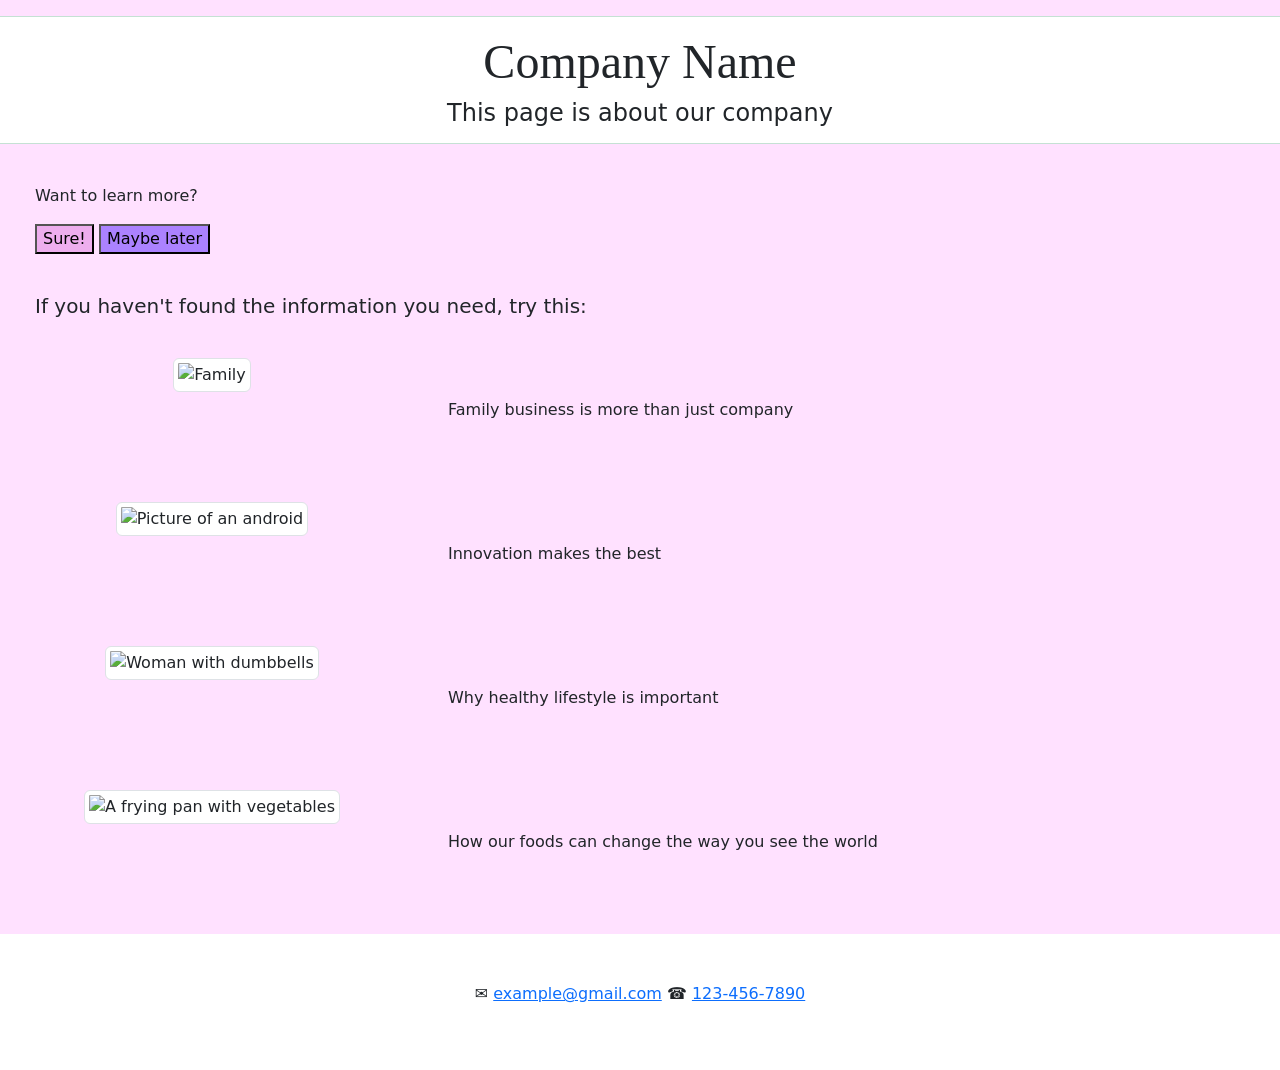
==== website/index.html @ d232876a "Initial project setup: website + terraform structure" ====
<!DOCTYPE html>

<html lang="en">
    <head>
        <link href="https://cdn.jsdelivr.net/npm/bootstrap@5.2.3/dist/css/bootstrap.min.css" rel="stylesheet" integrity="sha384-rbsA2VBKQhggwzxH7pPCaAqO46MgnOM80zW1RWuH61DGLwZJEdK2Kadq2F9CUG65" crossorigin="anonymous">
        <script src="https://cdn.jsdelivr.net/npm/bootstrap@5.2.3/dist/js/bootstrap.bundle.min.js" integrity="sha384-kenU1KFdBIe4zVF0s0G1M5b4hcpxyD9F7jL+jjXkk+Q2h455rYXK/7HAuoJl+0I4" crossorigin="anonymous"></script>
        <link href="index.css" rel="stylesheet">
        <title>Company Name</title>
        <script>
            document.addEventListener('DOMContentLoaded', function() {
                document.querySelector('#yes').addEventListener('click', function(event) {
                    document.querySelector('#answer').innerHTML = "Great! Maybe you could tell me more about it via e-mail?";
                    });
                });

            document.addEventListener('DOMContentLoaded', function() {
                document.querySelector('#no').addEventListener('click', function(event) {
                    document.querySelector('#answer').innerHTML = "Maybe you'll like one of mines, who knows?";
                    });
                });

        </script>
    </head>
    <body>
        <div class="header">
            <div class="text-success">
                <hr>
            </div>
            <h1>
                Company Name
            </h1>
            <h4>This page is about our company</h4>
            <div class="text-success">
                <hr>
            </div>
        </div>

        <div class="container">
                <p>Want to learn more?</p>
                <p>
                    <button id="yes">Sure!</button>
                    <button id="no">Maybe later</button>
                </p>
                <p id="answer"></p>
        </div>

        <div class="container">
            <h5>
                If you haven't found the information you need, try this:
            </h5>
        </div>

        <div class="container text-center">
            <div class="row">
                <div class="col-4">
                    <image src="family.avif" class="img-thumbnail" alt="Family" width="200" height="200">
                </div>
                <div class="col-8">
                    <div class="container">
                        Family business is more than just company
                    </div>
                </div>
            </div>
        </div>

        <div class="container text-center">
            <div class="row">
                <div class="col-4">
                    <image src="study.webp" class="img-thumbnail" alt="Picture of an android" width="200" height="200">
                </div>
                <div class="col-8">
                    <div class="container">
                        Innovation makes the best
                    </div>
                </div>
            </div>
        </div>

        <div class="container text-center">
            <div class="row">
                <div class="col-4">
                    <image src="sport.png" class="img-thumbnail" alt="Woman with dumbbells" width="200" height="200">
                </div>
                <div class="col-8">
                    <div class="container">
                        Why healthy lifestyle is important
                    </div>
                </div>
            </div>
        </div>

        <div class="container text-center">
            <div class="row">
                <div class="col-4">
                    <image src="cooking.png" class="img-thumbnail" alt="A frying pan with vegetables" width="200" height="200">
                </div>
                <div class="col-8">
                    <div class="container">
                        How our foods can change the way you see the world
                    </div>
                </div>
            </div>
        </div>

        <footer class="footer">
            <address>
                <span>&#9993;</span>
                <a href="email:example@gmail.com">example@gmail.com</a>
                <span>&#9742;</span>
                <a href="tel:123-456-7890">123-456-7890</a>
            </address>
        </footer>
    </body>
</html>
---- website/index.css ----
body {
    background-color: #FFE1FF;
    color: #212529;
    font-size: 1rem;
    font-weight: 400;
    line-height: 1.5;
    margin: 0;
}

.container {
    margin-left: 20px;
    margin-right: 20px;
    margin-bottom: 40px;
    margin-top: 40px;
    padding-left: 15px;
    padding-right: 15px;
    text-align: left;
}

.header {
    background-color: #fff;
    color: #212529;
    margin: 20;
    padding: 0;
    border: 0;
    text-align: center;
}


.section {
    margin-left: auto;
    margin-right: auto;
    padding: 0.5rem 2rem 1rem 2rem;
}

.ul {
    text-align: left;
}

#yes {
    background-color: #EEAEEE;
}

#no {
    background-color: #AB82FF;
}

.request {
    background-color: #AB82FF;
}

.p {
    text-align: left;
    margin-right: 20px;
}


h1 {
    font-family: 'Cursive', "Lucida Handwriting";
    font-size: 48px;
}

.footer {
    background-color: #fff;
    text-align: center;
    padding: 3rem;
    color: #212529;
    text-align: center;
}

#recipe {
    font-size: 1.5rem;
    font-weight: 500;
}

#answer {
    font-size: 1.5rem;
    font-weight: 500;
}
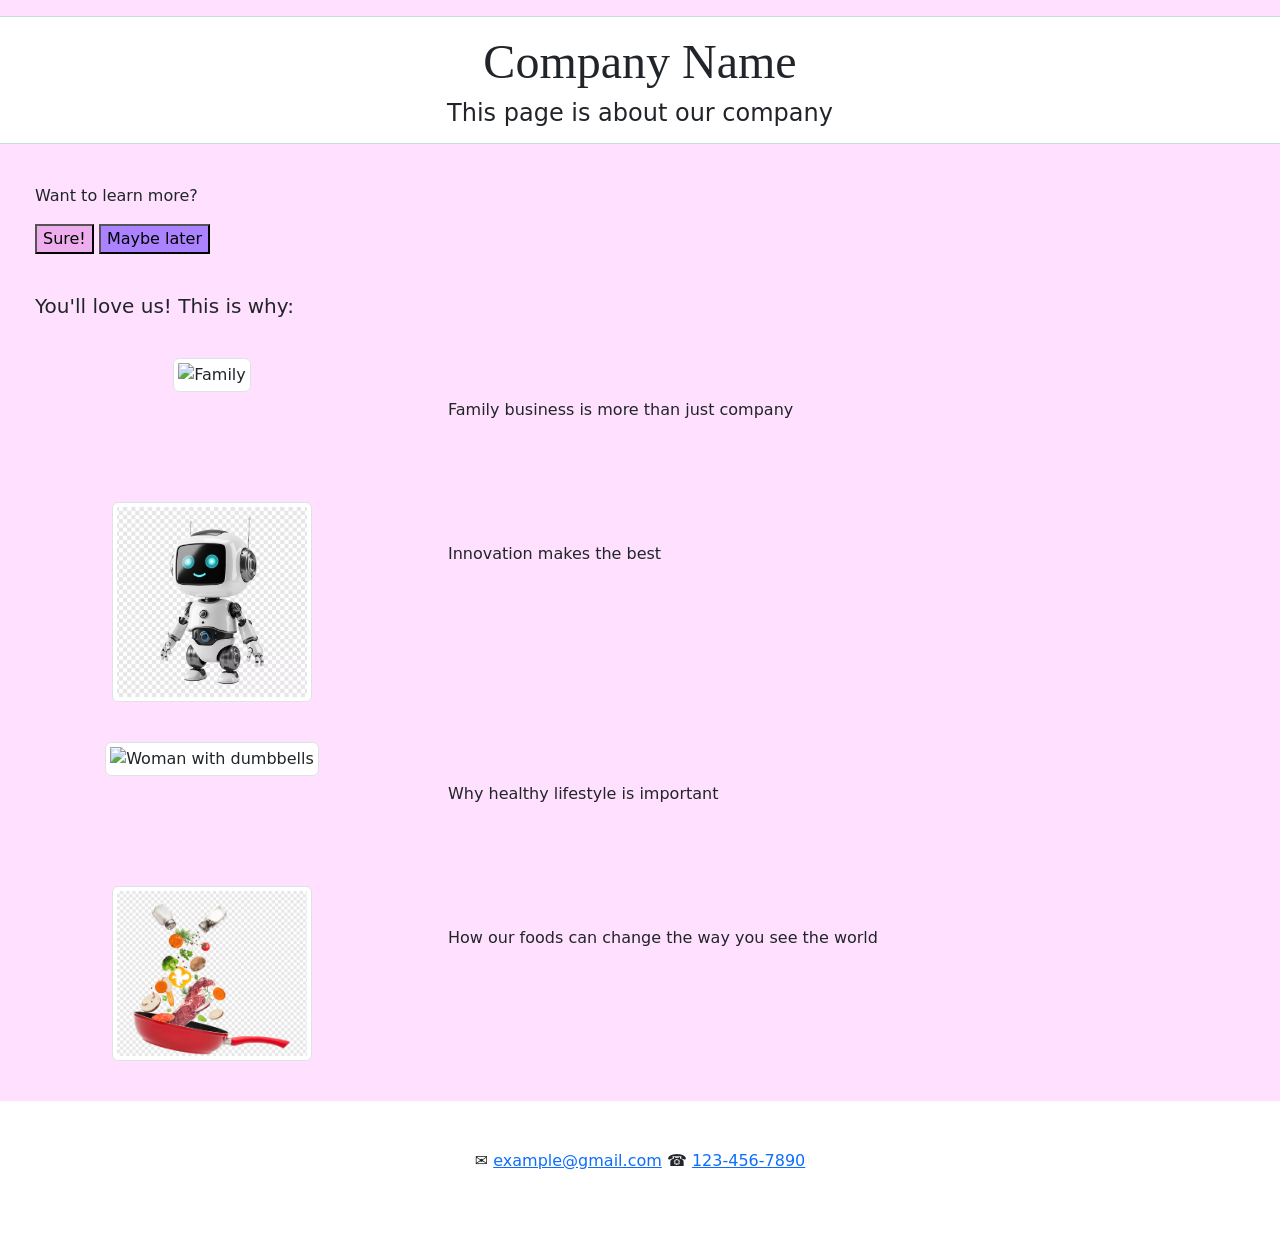
==== commit 47f5e469: "Remove unused scripts directory" ====
--- a/website/index.html
+++ b/website/index.html
@@ -46,7 +46,7 @@
 
         <div class="container">
             <h5>
-                If you haven't found the information you need, try this:
+                You'll love us! This is why:
             </h5>
         </div>
 
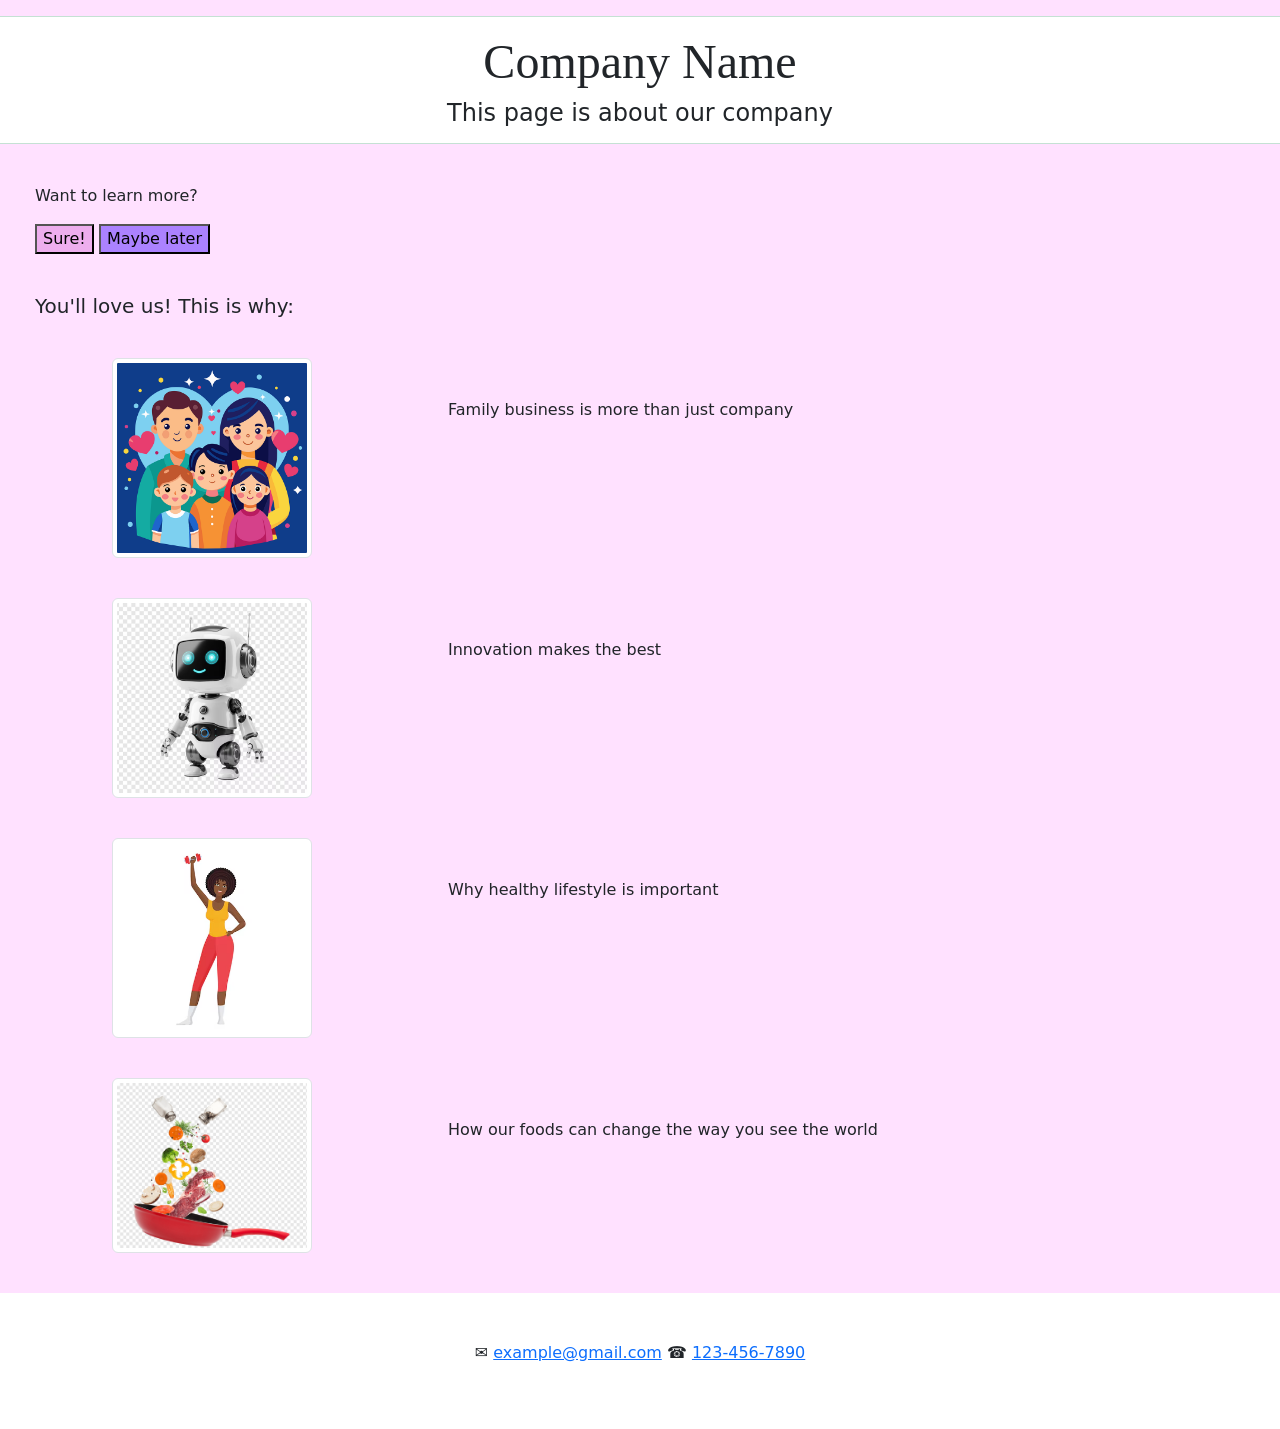
==== commit 09321664: "Fix minor issues in index.html" ====
--- a/website/index.html
+++ b/website/index.html
@@ -53,7 +53,7 @@
         <div class="container text-center">
             <div class="row">
                 <div class="col-4">
-                    <image src="family.avif" class="img-thumbnail" alt="Family" width="200" height="200">
+                    <image src="family.webp" class="img-thumbnail" alt="Family" width="200" height="200">
                 </div>
                 <div class="col-8">
                     <div class="container">
@@ -79,7 +79,7 @@
         <div class="container text-center">
             <div class="row">
                 <div class="col-4">
-                    <image src="sport.png" class="img-thumbnail" alt="Woman with dumbbells" width="200" height="200">
+                    <image src="sport.avif" class="img-thumbnail" alt="Woman with dumbbells" width="200" height="200">
                 </div>
                 <div class="col-8">
                     <div class="container">
